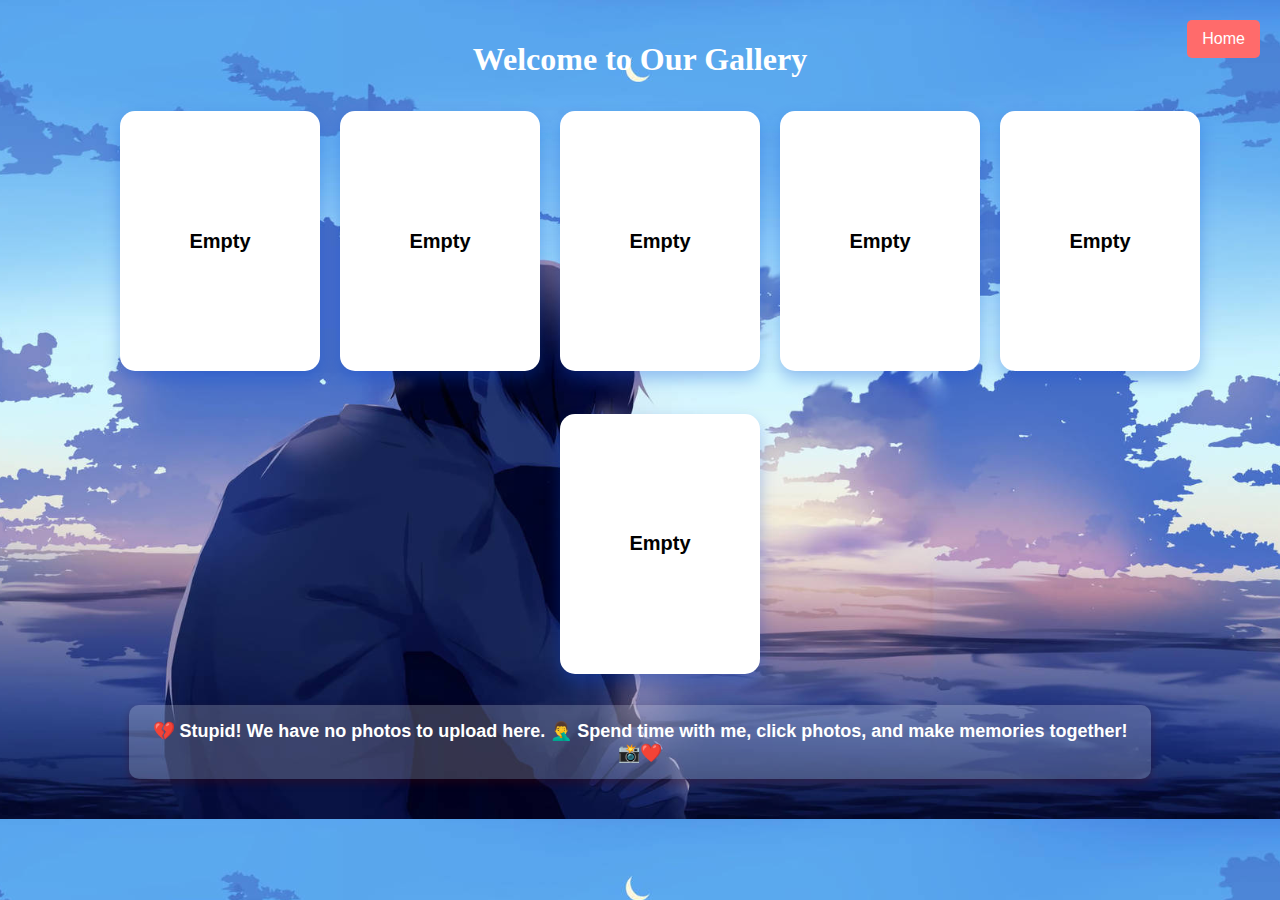
==== gallery.html @ 9f992748 "Add files via upload" ====
<!DOCTYPE html>
<html lang="en">
<head>
    <meta charset="UTF-8">
    <meta name="viewport" content="width=device-width, initial-scale=1.0">
    <title>Gallery</title>
    <link rel="stylesheet" href="styles.css">
    <style>
        body {
            margin: 0;
            padding: 20px;
            background-color: black;
            background-image: url('sad-boy-anime-cb3fxaudx0fi8yju.jpg');
            background-size: cover;
            background-position: center;
            text-align: center;
            font-family: Arial, sans-serif;
            overflow: hidden;
        }
        h1 {
            color: white;
            font-family: 'Pacifico', cursive;
        }
        .gallery {
            position: relative;
            width: 100vw;
            height: 65vh;
            display: flex;
            flex-wrap: wrap;
            justify-content: center;
            align-items: center;
            gap: 20px;
        }
        .floating-container {
            width: 200px;
            height: 260px;
            background: white;
            border-radius: 15px;
            display: flex;
            justify-content: center;
            align-items: center;
            font-size: 20px;
            font-weight: bold;
            color: black;
            box-shadow: 0 8px 16px rgba(6, 69, 215, 0.3);
            transition: transform 0.5s ease-in-out;
        }
        .floating-container:hover {
            transform: scale(1.1) rotateY(10deg);
        }
        .message-box {
            width: 80%;
            margin: 20px auto;
            padding: 15px;
            background: rgba(255, 255, 255, 0.2);
            border-radius: 10px;
            font-size: 18px;
            font-weight: bold;
            color: white;
            text-align: center;
            box-shadow: 0 4px 8px rgba(82, 7, 7, 0.3);
            position: relative;
            z-index: 2;
        }
        .back-btn {
            position: absolute;
            top: 20px;
            right: 20px;
            padding: 10px 15px;
            font-size: 16px;
            background-color: #ff6b6b;
            color: white;
            border: none;
            border-radius: 5px;
            cursor: pointer;
            z-index: 3;
        }
        .back-btn:hover {
            background-color: #ff4f4f;
        }
    </style>
</head>
<body>
    <button class="back-btn" onclick="window.location.href='index.html'">Home</button>
    <h1>Welcome to Our Gallery</h1>
    <div class="gallery">
        <div class="floating-container">Empty</div>
        <div class="floating-container">Empty</div>
        <div class="floating-container">Empty</div>
        <div class="floating-container">Empty</div>
        <div class="floating-container">Empty</div>
        <div class="floating-container">Empty</div>
    </div>
    <div class="message-box">💔 Stupid! We have no photos to upload here. 🤦‍♂️ Spend time with me, click photos, and make memories together! 📸❤️</div>
</body>
</html>
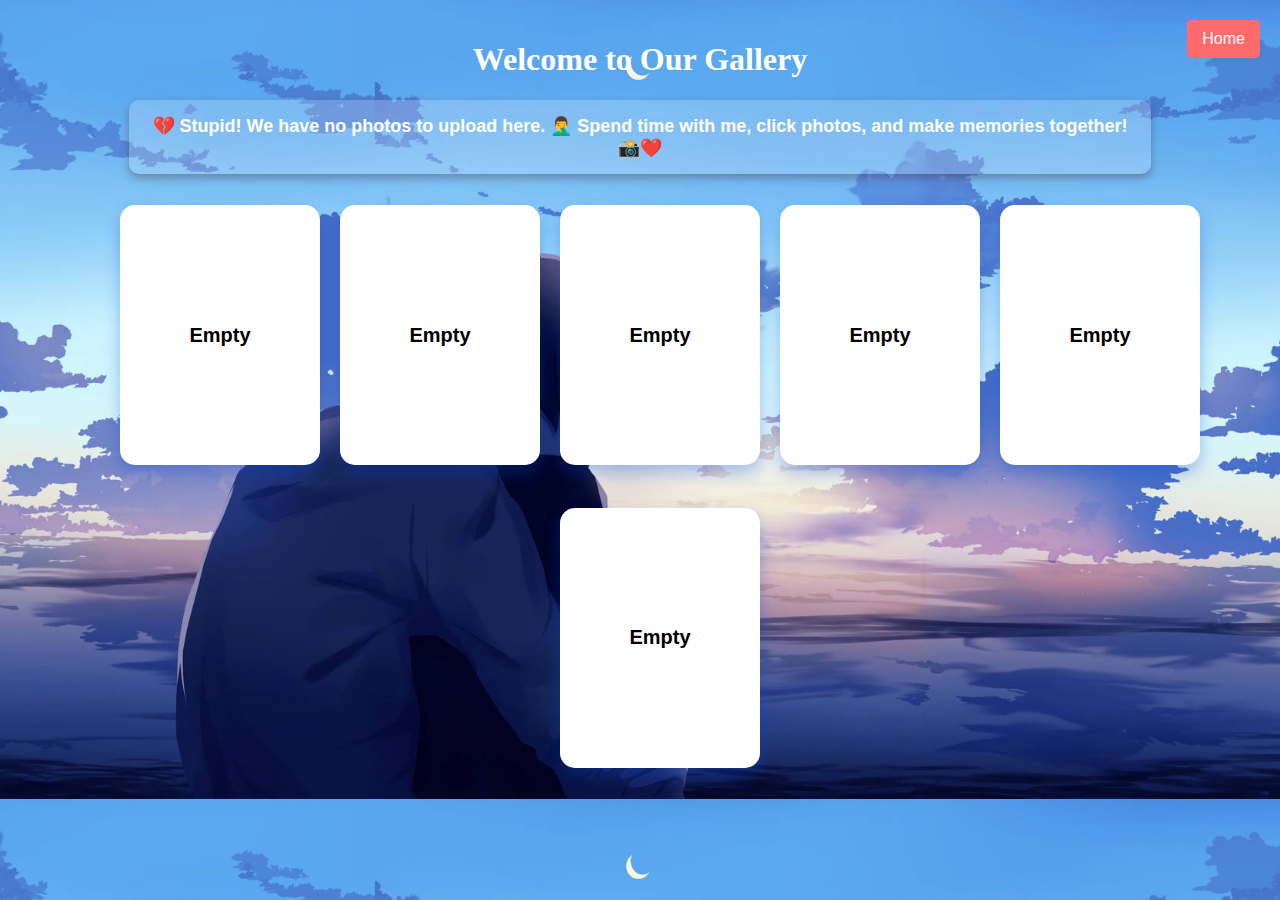
==== commit b3176991: "Update gallery.html" ====
--- a/gallery.html
+++ b/gallery.html
@@ -83,6 +83,7 @@
 <body>
     <button class="back-btn" onclick="window.location.href='index.html'">Home</button>
     <h1>Welcome to Our Gallery</h1>
+     <div class="message-box">💔 Stupid! We have no photos to upload here. 🤦‍♂️ Spend time with me, click photos, and make memories together! 📸❤️</div>
     <div class="gallery">
         <div class="floating-container">Empty</div>
         <div class="floating-container">Empty</div>
@@ -91,6 +92,6 @@
         <div class="floating-container">Empty</div>
         <div class="floating-container">Empty</div>
     </div>
-    <div class="message-box">💔 Stupid! We have no photos to upload here. 🤦‍♂️ Spend time with me, click photos, and make memories together! 📸❤️</div>
+   
 </body>
 </html>
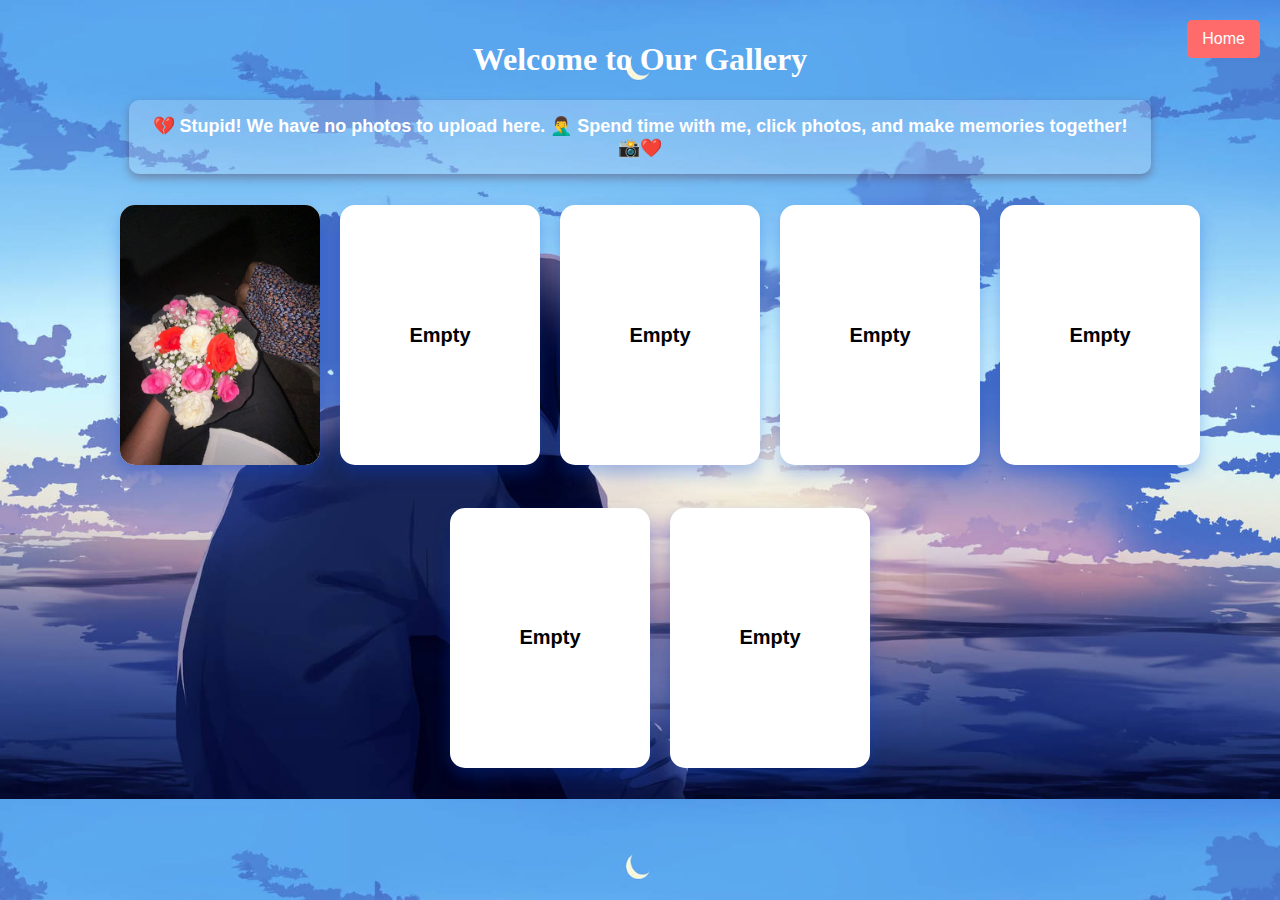
==== commit 1280502f: "Update gallery.html" ====
--- a/gallery.html
+++ b/gallery.html
@@ -85,13 +85,17 @@
     <h1>Welcome to Our Gallery</h1>
      <div class="message-box">💔 Stupid! We have no photos to upload here. 🤦‍♂️ Spend time with me, click photos, and make memories together! 📸❤️</div>
     <div class="gallery">
-        <div class="floating-container">Empty</div>
-        <div class="floating-container">Empty</div>
-        <div class="floating-container">Empty</div>
-        <div class="floating-container">Empty</div>
-        <div class="floating-container">Empty</div>
-        <div class="floating-container">Empty</div>
+    <div class="floating-container">
+        <img src="photo_2025-02-23_00-14-18.jpg" alt="Gallery Image" style="width: 100%; height: 100%; border-radius: 15px; object-fit: cover;">
     </div>
+    <div class="floating-container">Empty</div>
+    <div class="floating-container">Empty</div>
+    <div class="floating-container">Empty</div>
+    <div class="floating-container">Empty</div>
+    <div class="floating-container">Empty</div>
+    <div class="floating-container">Empty</div>
+</div>
+
    
 </body>
 </html>
